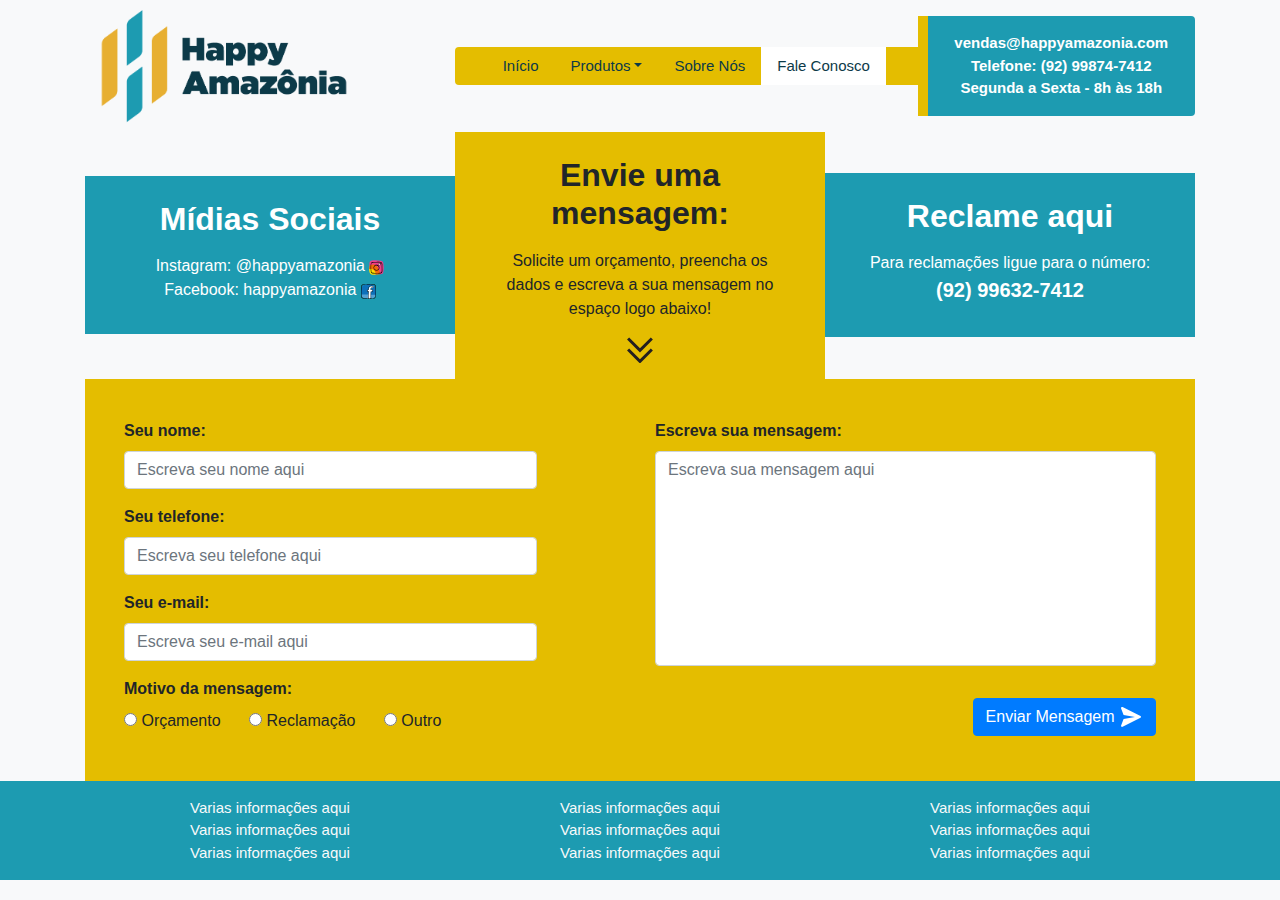
==== _pages/fale_conosco.html @ 744178d9 "Adicionado paginas: Sobre Nos Fale Conosco Produtos" ====
<!DOCTYPE html>

<html lang="pt-BR">
    <head>
        <meta charset="utf-8" name="viewport" content="width=device-width, initial-scale=1.0">
        <link rel="shortcut icon" href="../_img/_logos/logo_aba.png">
        <title>Happy Amazônia | Móveis sob medida</title>
        <link rel="stylesheet" href="../_css/bootstrap.min.css">
        <link rel="stylesheet" href="../_css/master.css">

    </head>
    
    <body class="bg-light">
        <header>
            <nav class="container py-2">
                <div class="row align-items-center">
                    <img class=" col-12 col-lg-3" src="../_img/_logos/happy_logo.png" alt="Logo da Happy Amazônia">
                    
                    <div class="col"></div>

                    <section class="bg-happy-yellow rounded-left col-12 col-lg-5">
                        <ul class="nav d-flex justify-content-center tamanho-letra">
                            <li class="nav-item">
                                <a class="nav-link color-happy-dark bg-selected" href="../index.html">Início</a>
                            </li>
        
                            <li class="nav-item dropdown">
                                <a class="nav-link color-happy-dark bg-selected dropbtn dropdown-toggle" href="produtos.html">Produtos</a>
                                <div class="dropdown-content">
                                    <a href="#"> • Móveis sob medida</a>
		                            <a href="#"> • Produtos de limpeza</a>
		                            <a href="#"> • Promoções</a>
                                </div>
                            </li>
        
                            <li class="nav-item">
                                <a class="nav-link color-happy-dark bg-selected" href="sobre_nos.html">Sobre Nós</a>
                            </li>
        
                            <li class="nav-item">
                                <a class="nav-link active color-happy-dark bg-selected bg-happy-selected" href="fale_conosco.html">Fale Conosco</a>
                            </li>
                        </ul>
                    </section>
                    
                    <div class="rounded-right bg-happy-blue linha-vertical tamanho-letra text-center col-12 col-lg-3 pt-3 center justify-content-end">
                        <p class="font-weight-bold text-white">vendas@happyamazonia.com<br>Telefone: (92) 99874-7412<br>Segunda a Sexta - 8h às 18h</p>
                    </div>

                </div>
            </nav>
        </header>

        <main class="">
            <section class="container">
                <section class="row align-items-center">
                    <div class="col-12 col-lg-4 pb-3 bg-happy-blue text-white text-center">
                        <h2 class="font-weight-bold pt-4">Mídias Sociais</h2>
                        <p class="pt-2 px-4">
                            Instagram: @happyamazonia <img src="../_img/_icons/iconfinder_Circled_Instagram.svg" id="logo-insta-midia" alt="Logo do instagram"><br>
                            Facebook: happyamazonia <img src="../_img/_icons/iconfinder_Rounded_Facebook.svg" id="logo-face-midia" alt="Logo do facebook">
                        </p>

                    </div>

                    <div class="col-12 col-lg-4 pb-3 bg-happy-yellow text-center">
                        <h2 class="font-weight-bold pt-4 text-center">Envie uma mensagem:</h2>
                        <p class="pt-2 px-4">
                            Solicite um orçamento, preencha os dados e escreva a sua mensagem no
                            espaço logo abaixo!
                        </p>
                        <img src="../_img/_icons/iconfinder_double-arrow-down.svg" alt="Seta dupla para baixo">

                    </div>

                    <div class="col-12 col-lg-4 pb-3 bg-happy-blue text-white text-center">
                        <h2 class="font-weight-bold pt-4">Reclame aqui</h2>
                        <p class="pt-2 px-4">
                            Para reclamações ligue para o número:<br>
                            <span class="font-weight-bold text-size20">(92) 99632-7412</span>
                        </p>

                    </div>
                </section>

                <section class="bg-happy-yellow py-4 px-4">
                    <form class="row w-100 pt-3" action="_interface/enviar_mensagem.php" method="POST">
                        <section class="col-12 col-lg-5 col-md-5 form-group">
                            <div class="pb-3">
                                <label class="font-weight-bold" for="nome"> Seu nome:</label>
                                <input type="text" class="form-control" id="nome" name="nome" placeholder="Escreva seu nome aqui" required>
                            </div>

                            <div class="pb-3">
                                <label class="font-weight-bold" for="telefone"> Seu telefone:</label>
                                <input type="text" class="form-control" id="telefone" name="telefonw" placeholder="Escreva seu telefone aqui" required>
                            </div>

                            <div class="pb-3">
                                <label class="font-weight-bold" for="email"> Seu e-mail:</label>
                                <input type="email" class="form-control" id="email" name="email" placeholder="Escreva seu e-mail aqui" required>
                            </div>

                            <div>
                                <label class="font-weight-bold" for="assunto">Motivo da mensagem:</label>
                                <div>
                                    <label class="pr-4" for="">
                                        <input type="radio" name="motivo" value="Orçamento" required> Orçamento
                                    </label>

                                    <label class="pr-4" for="">
                                        <input type="radio" name="motivo" value="Reclamação"> Reclamação
                                    </label>

                                    <label class="pr-4" for="">
                                        <input type="radio" name="motivo" value="Outro"> Outro
                                    </label>
                                </div>
                            </div>
                        </section>

                        <div class="col"></div>

                        <section class="col-12 col-lg-6 form-group">

                            <div class="pb-3">
                                <label class="font-weight-bold" for="mensagem">Escreva sua mensagem:</label>
                                <div class="form-group">
                                    <textarea class="form-control" class="form-control" name="mensagem" id="mensagem" placeholder="Escreva sua mensagem aqui" rows="3" required></textarea>
                                </div>
                            </div>
                            <div class="text-right">
                                <button id="btn-send-email" type="submit" class="btn btn-primary">Enviar Mensagem <img src="../_img/_icons/iconfinder-send-icon.svg" alt="Imagem representando enviar"> </button>
                            </div>
                        </section>
                    </form>

                </section>

            </section>

        </main>

        <footer class="d-block bg-happy-blue pt-3">
            <section class="container">
                <section class="row text-center text-light tamanho-letra">
                    <div class="col-12 col-lg-4">
                        <p>Varias informações aqui<br>
                            Varias informações aqui<br>
                            Varias informações aqui</p>

                    </div>

                    <div class="col-12 col-lg-4">
                        <p>Varias informações aqui<br>
                            Varias informações aqui<br>
                            Varias informações aqui</p>

                    </div>

                    <div class="col-12 col-lg-4">
                        <p>Varias informações aqui<br>
                            Varias informações aqui<br>
                            Varias informações aqui</p>

                    </div>

                </section>

            </section>
        </footer>

    </body>

    <script src="../_js/jquery.min.js"></script>
    <script src="../_js/bootstrap.min.js"></script>

</html>
---- _css/master.css ----
*{
    margin: 0;
    padding: 0;
}

.color-happy-blue{
    color: #1d9bb1;
}

.color-happy-yellow{
    color: #e4bd00;
}

.color-happy-dark{
    color: #0c3a48;
    opacity: 100%;
}

.linha-vertical-fina {
    height: 100%; /*Altura da linha*/
    border-left: 0px solid; /* Adiciona borda esquerda na div como ser fosse uma linha.*/
    color: #0c3a48;
}

.linha-vertical {
    height: 100%; /*Altura da linha*/
    border-left: 10px solid; /* Adiciona borda esquerda na div como ser fosse uma linha.*/
    color: #e4bd00;
}

.img-circle-size1{
    height: 250px;
    width: 250px;
    object-fit: cover;
}

.img-circle-size2{
    height: 220px;
    width: 220px;
    object-fit: cover;
}

.carousel-inner img{
    height: 400px;
    object-fit: cover;
}

.bg-selected:hover{
    background-color: white;
}

.bg-happy-blue{
    background-color: #1d9bb1;
}

.bg-happy-yellow{
    background-color: #e4bd00;
}

.bg-happy-grey{
    background-color: #C2C1AC;
}

.bg-happy-selected{
    background-color: white;
}

.img-cards{
    width: 240px;
    object-fit: cover;
}

.tamanho-letra{
    font-size: 15px;
}

.row{
    margin: 0;
    padding: 0;
}

.bg-opacidade-50{
    background-color: white;
}

.video-size{
    height: auto;
    width: 100%;
    margin-bottom: -1;
}

#click-here :hover{
    background-color: white;
}

#img-click{
    height: auto;
    width: 150px;
}

#card-blue-click{
    height: 419px;
}

.objects-icons{
    height: 185px;
    width: auto;
    object-fit: cover;
}

#peoples-size{
    height: 185px;
    width: 250px;
    object-fit: cover;
}

.shadow-text{
    text-shadow: 0.1em 0.1em 0.2em black;
}

.text-size-15{
    font-size: 20px;
}

.text-size20{
    font-size: 20px;
}

#logo-insta-midia{
    height: 15px;
    width: 15px;
}

#logo-face-midia{
    height: 15px;
    width: 15px;
}

#mensagem{
    height: 215px;
    resize: none;
}

 
/* The container <div> - needed to position the dropdown content */
.dropdown {
    position: relative;
    display: inline-block;
}

/* Dropdown Content (Hidden by Default) */
.dropdown-content {
    display: none;
    position: absolute;
    background-color: #e4bd00;
    min-width: 200px;
    box-shadow: 0px 8px 16px 0px rgba(0,0,0,0.2);
    z-index: 1;
}

/* Links inside the dropdown */
.dropdown-content a {
    color: #0c3a48;
    padding: 12px 16px;
    text-decoration: none;
    display: block;
}

/* Change color of dropdown links on hover */
.dropdown-content a:hover {
    background-color: white;
}

/* Show the dropdown menu on hover */
.dropdown:hover .dropdown-content {
    display: block;
}

/* Change the background color of the dropdown button when the dropdown content is shown */
.dropdown:hover .dropbtn {
    background-color: white;
}

section div a{
    text-decoration: none;
    color: white;
}

section div a:hover{
    text-decoration: none;
    text-transform: none;
}

.box-select :hover{
    background-color: #e4bd00;
    color: #0c3a48;
}
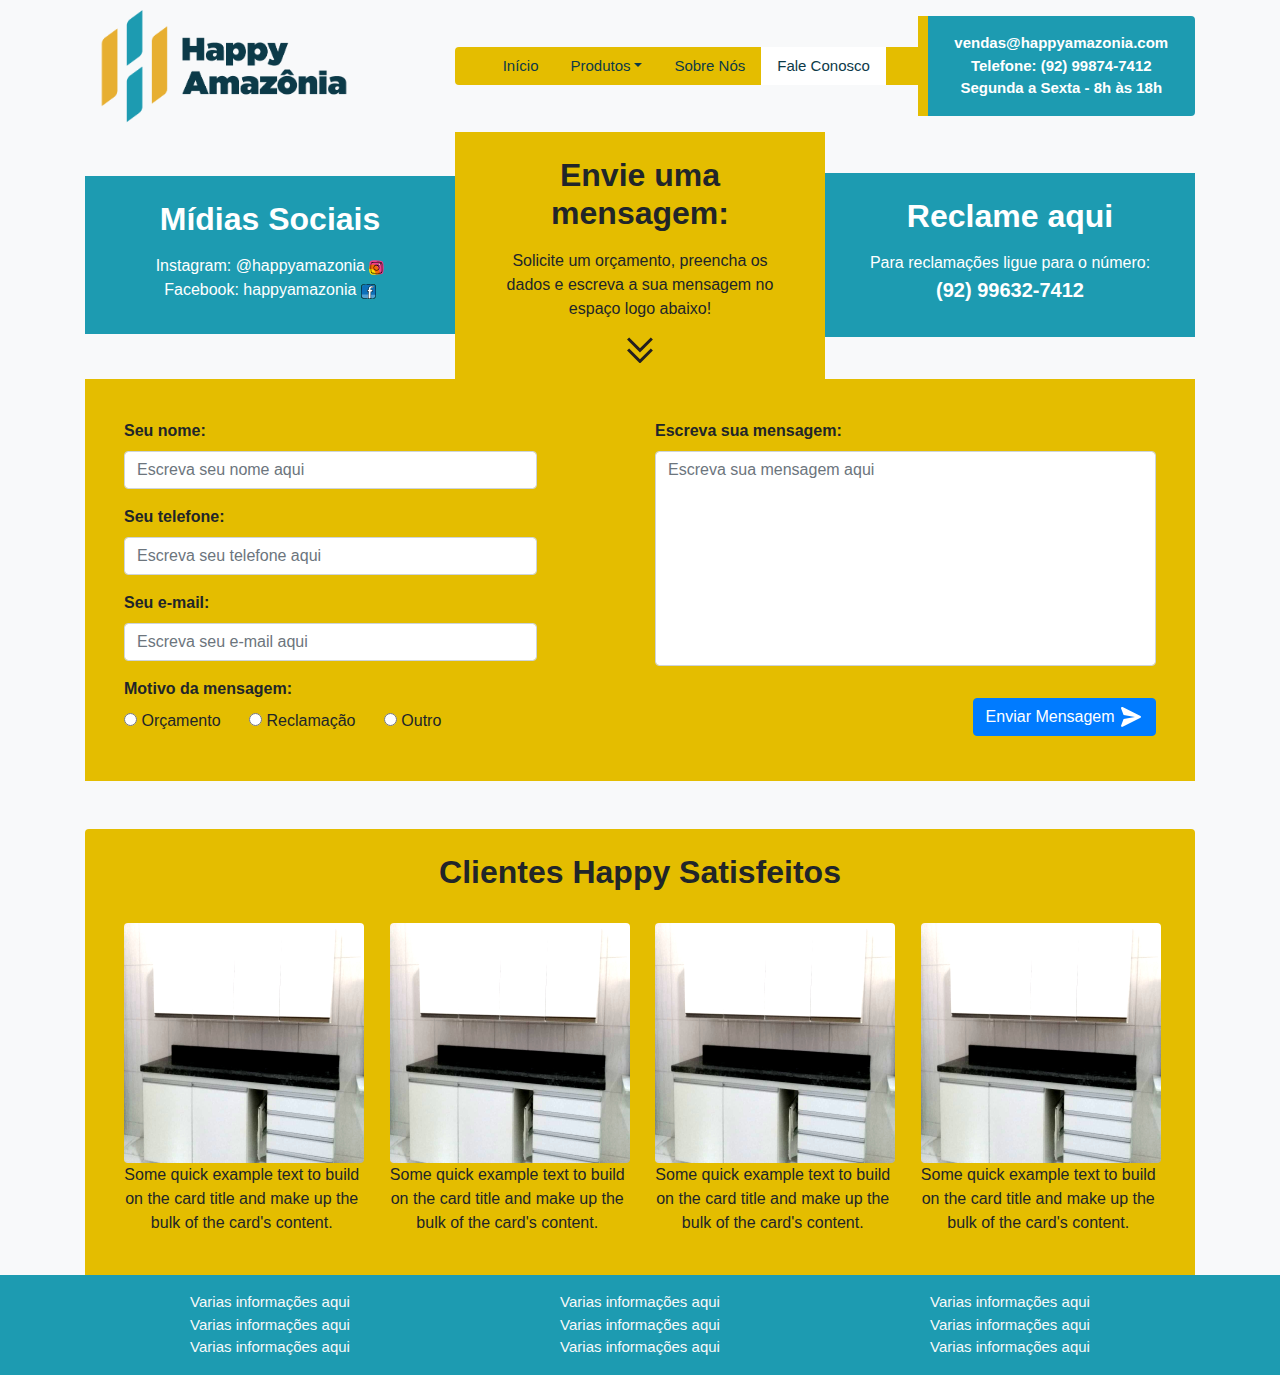
==== commit 6720f46e: "Layout das páginas completos" ====
--- a/_pages/fale_conosco.html
+++ b/_pages/fale_conosco.html
@@ -25,11 +25,11 @@
                             </li>
         
                             <li class="nav-item dropdown">
-                                <a class="nav-link color-happy-dark bg-selected dropbtn dropdown-toggle" href="produtos.html">Produtos</a>
+                                <a class="nav-link color-happy-dark bg-selected bg-happy-yellow dropbtn dropdown-toggle" href="produtos.html">Produtos</a>
                                 <div class="dropdown-content">
-                                    <a href="#"> • Móveis sob medida</a>
-		                            <a href="#"> • Produtos de limpeza</a>
-		                            <a href="#"> • Promoções</a>
+                                    <a href="moveis_sob_medida.html"> • Móveis sob medida</a>
+		                            <a href="produtos_de_limpeza.html"> • Produtos de limpeza</a>
+		                            <a href="promocoes.html"> • Promoções</a>
                                 </div>
                             </li>
         
@@ -83,7 +83,7 @@
                     </div>
                 </section>
 
-                <section class="bg-happy-yellow py-4 px-4">
+                <section class="bg-happy-yellow py-4 px-4 mb-5">
                     <form class="row w-100 pt-3" action="_interface/enviar_mensagem.php" method="POST">
                         <section class="col-12 col-lg-5 col-md-5 form-group">
                             <div class="pb-3">
@@ -134,9 +134,41 @@
                             </div>
                         </section>
                     </form>
-
-                </section>
-
+                </section>
+
+                <div class="row bg-happy-yellow justify-content-center rounded-top">
+                    <h2 class="font-weight-bold px-4 py-4 text-center">Clientes Happy Satisfeitos</h2>
+                </div>
+
+                <section class="bg-happy-yellow row text-center pb-4 px-4">
+                    <div class="col-12 col-lg-3">
+                        <img src="../_img/_expos/promo3.jpg" class="rounded img-cards" alt="...">
+                        <div class="">
+                            <p class="">Some quick example text to build on the card title and make up the bulk of the card's content.</p>
+                        </div>
+                    </div>
+
+                    <div class="col-12 col-lg-3">
+                        <img src="../_img/_expos/promo3.jpg" class="rounded img-cards" alt="...">
+                        <div class="">
+                            <p class="">Some quick example text to build on the card title and make up the bulk of the card's content.</p>
+                        </div>
+                    </div>
+
+                    <div class="col-12 col-lg-3">
+                        <img src="../_img/_expos/promo3.jpg" class="rounded img-cards" alt="...">
+                        <div class="">
+                            <p class="">Some quick example text to build on the card title and make up the bulk of the card's content.</p>
+                        </div>
+                    </div>
+
+                    <div class="col-12 col-lg-3">
+                        <img src="../_img/_expos/promo3.jpg" class="rounded img-cards" alt="...">
+                        <div class="">
+                            <p class="">Some quick example text to build on the card title and make up the bulk of the card's content.</p>
+                        </div>
+                    </div>
+                </section>
             </section>
 
         </main>
--- a/_css/master.css
+++ b/_css/master.css
@@ -40,6 +40,30 @@
     object-fit: cover;
 }
 
+.card-focus :hover{
+    box-shadow: 1px 5px 5px rgba(0,0,0,0.5);
+}
+
+.card-focus-none :hover{
+    box-shadow: none;
+}
+
+.text-dark-happy{
+    color: #212529;
+}
+
+.modal-header{
+    border: none;
+}
+
+.modal-footer{
+    border: none;
+}
+
+.modal-body{
+    padding: 0;
+}
+
 .carousel-inner img{
     height: 400px;
     object-fit: cover;
@@ -55,10 +79,6 @@
 
 .bg-happy-yellow{
     background-color: #e4bd00;
-}
-
-.bg-happy-grey{
-    background-color: #C2C1AC;
 }
 
 .bg-happy-selected{
@@ -89,8 +109,12 @@
     margin-bottom: -1;
 }
 
+#click-here{
+    background-color: white;
+}
+
 #click-here :hover{
-    background-color: white;
+    background-color: #e4bd00;
 }
 
 #img-click{
@@ -141,7 +165,6 @@
     resize: none;
 }
 
- 
 /* The container <div> - needed to position the dropdown content */
 .dropdown {
     position: relative;
@@ -194,4 +217,44 @@
 .box-select :hover{
     background-color: #e4bd00;
     color: #0c3a48;
+}
+
+.box-selected{
+    background-color: #e4bd00;
+    color: #0c3a48;
+}
+
+.card-products{
+    height: 270px;
+    width: auto;
+}
+
+.link-modal-blue :hover{
+    text-decoration: none;
+    color: white;
+}
+
+.link-modal-yellow :hover{
+    text-decoration: none;
+    color: #212529;
+}
+
+.modal-body{
+    max-height: 450px;
+    overflow-y: scroll;
+  }
+
+.img-product-banner{
+    object-fit: cover;
+    height: 100%;
+    width: 100%;
+}
+
+.btn-orcamento{
+    border: none;
+}
+
+.btn-orcamento:hover{
+    background-color: white;
+    color: black;
 }